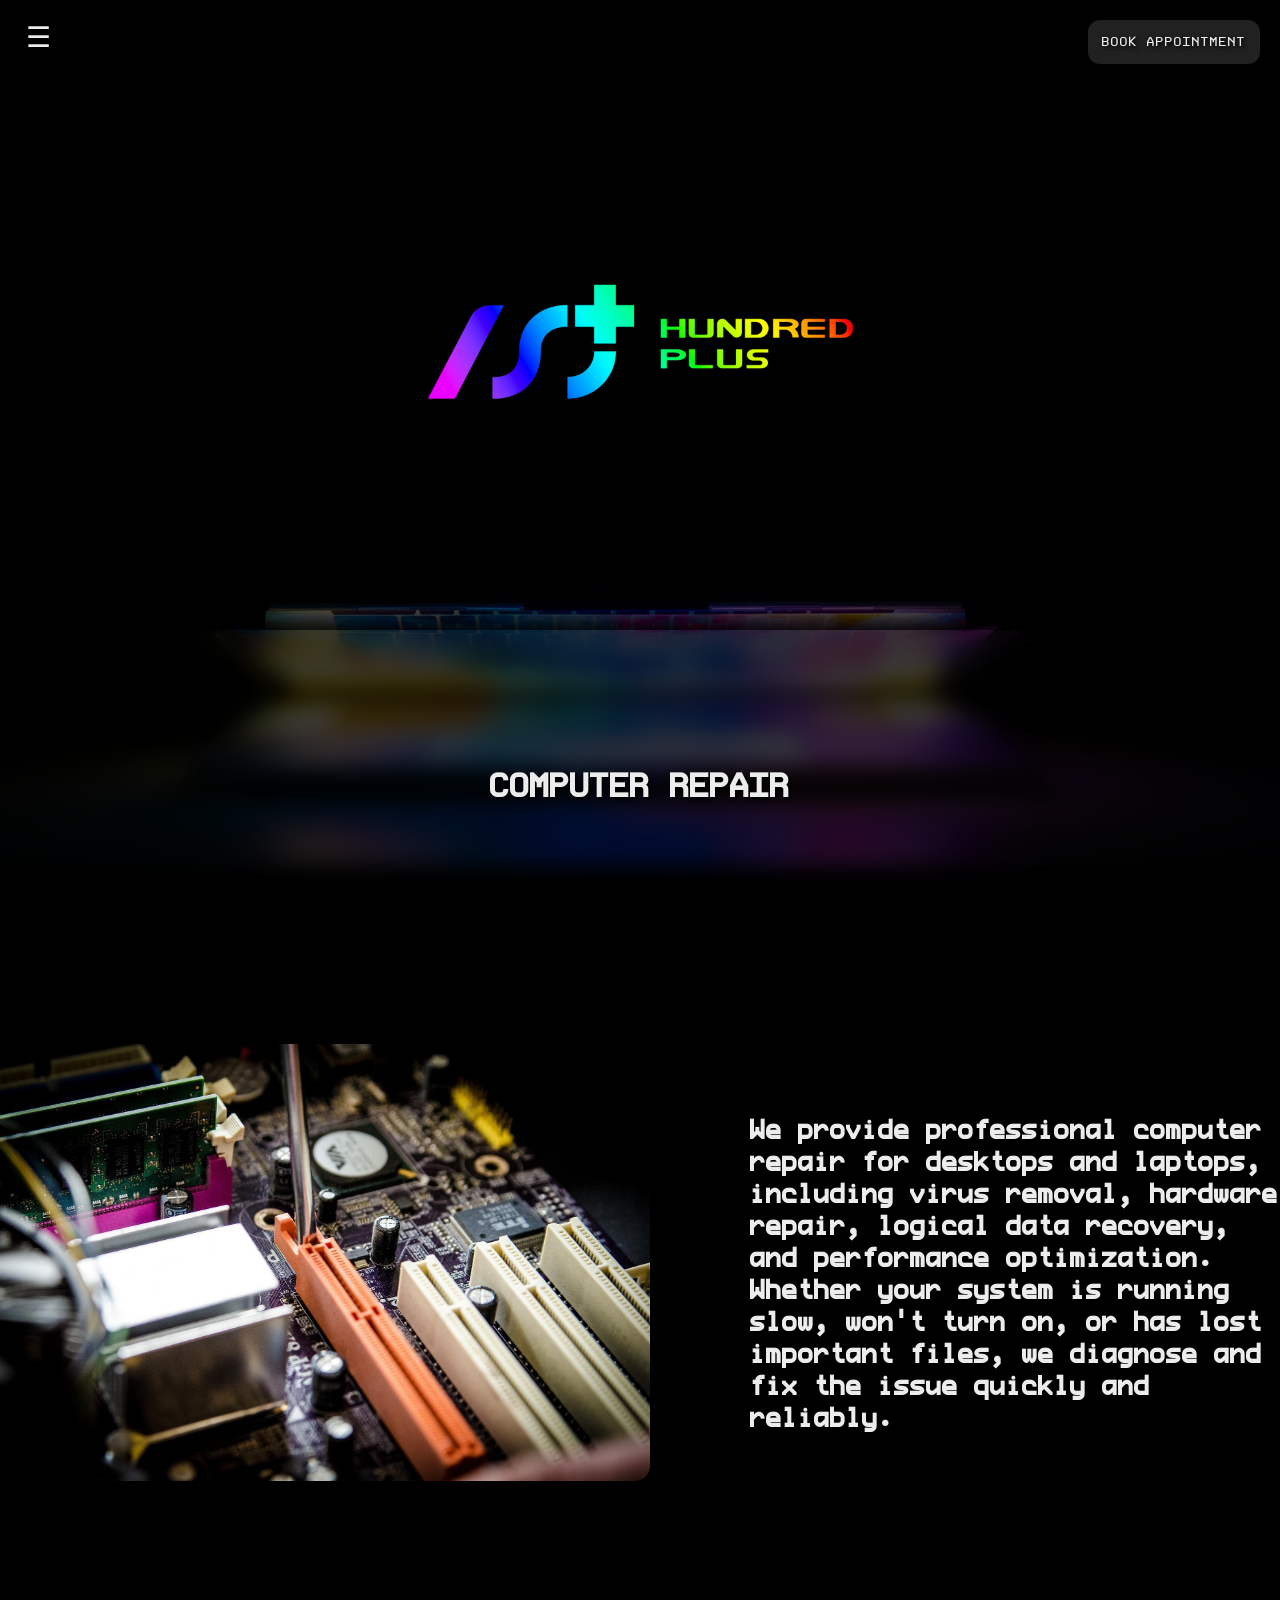
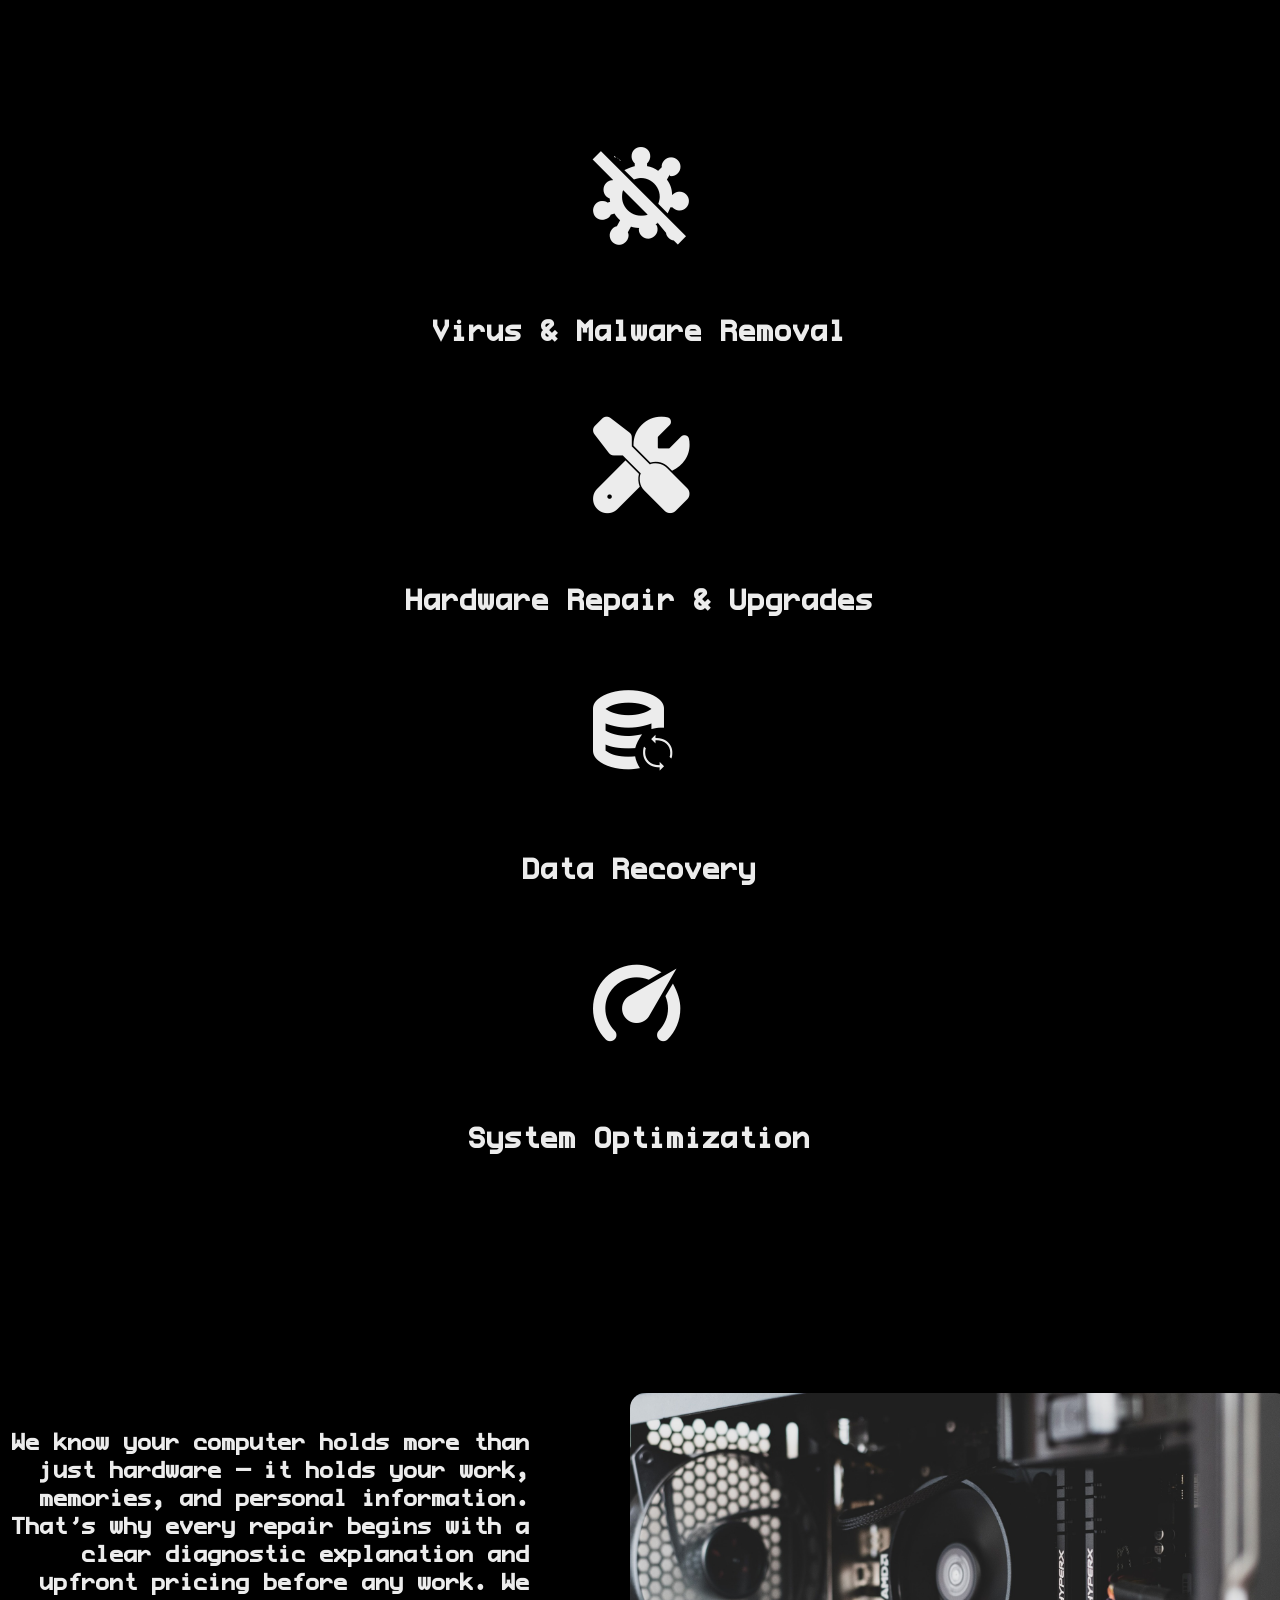
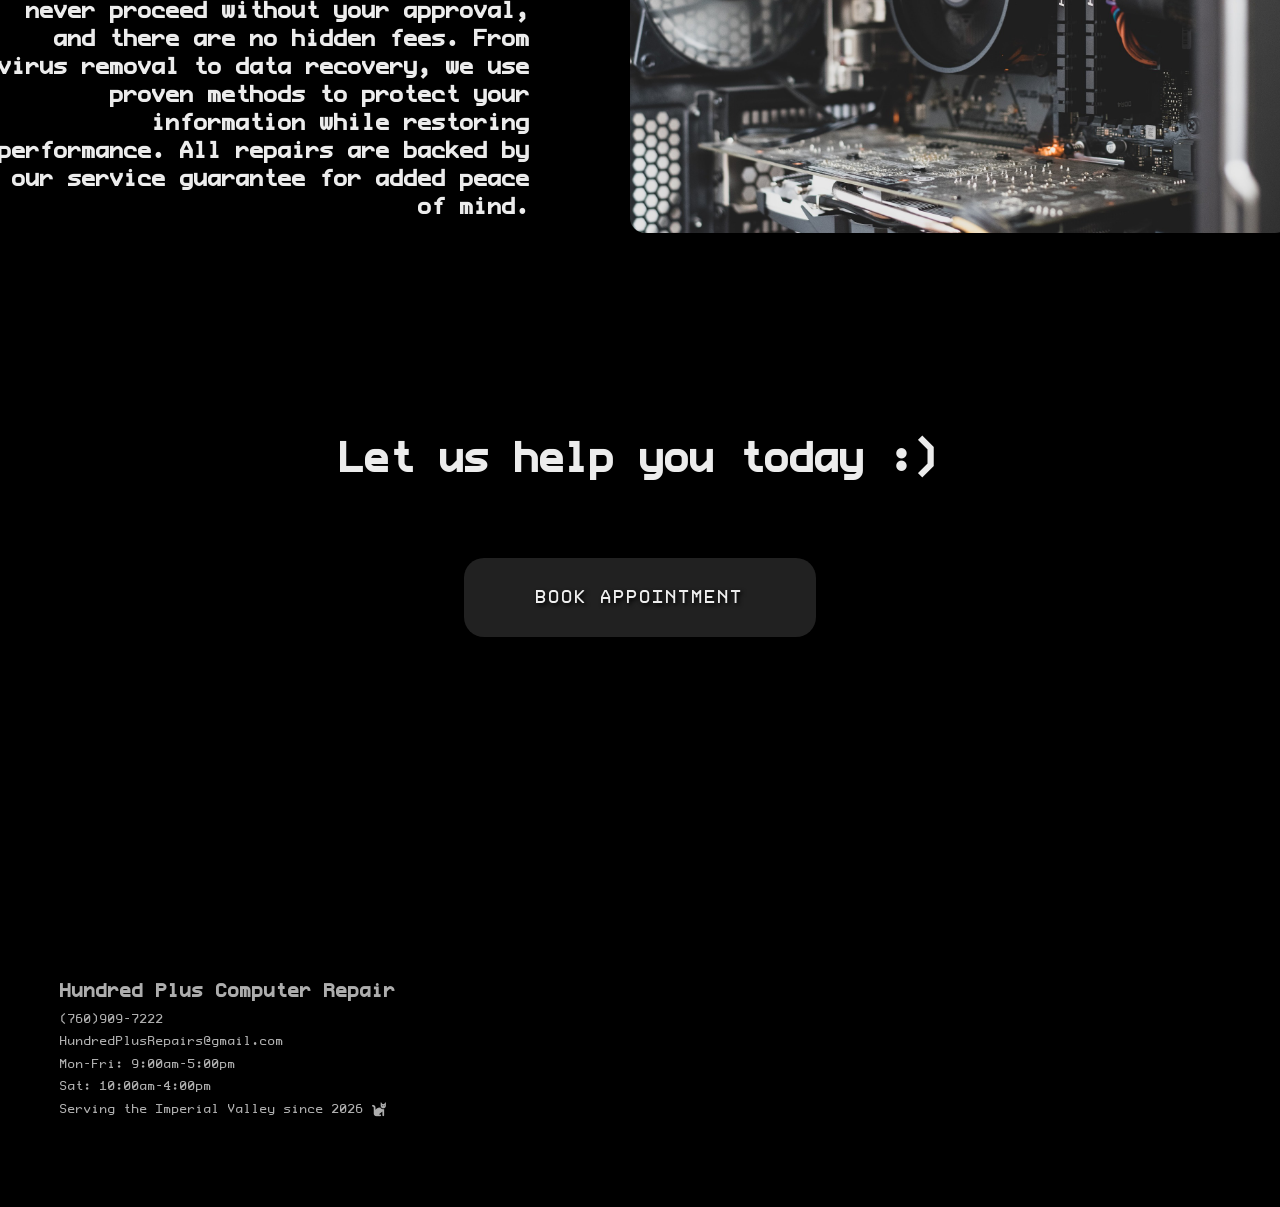
==== index.html @ 90c55b77 "Update index.html" ====
<!DOCTYPE html>
<html lang="en">
<head>
  <meta name="viewport" content="width=device-width, initial-scale=1.0">
  <meta charset="UTF-8">
  <title>Hundred Plus</title>
  <link rel="stylesheet" href="styles.css">
</head>
<body>

  <div class="bg-frontpage"></div>

  <a href="https://calendar.app.google/EMzo36Dbgrenk4398"
    target="_blank"
    id="bookButtonTop">
    BOOK APPOINTMENT
  </a>

  <button id="menuButton">&#9776;</button>

  <nav id="Sidebar">
    <div class="sidebar-top">
      <a href="index.html">Home</a>
      <a href="services.html">Services</a>
    </div>

    <div class="sidebar-bottom">
      <img src="/Images/LogoLight.png" alt="Logo">
    </div>
  </nav>

  <div class="spacer" id="Spacer1"></div>

  <div class="panel" id="FrontPage">

    <div class="textbox" id="Title">
      <div class="text-content">
        <h1>COMPUTER REPAIR</h1>
      </div>
    </div>

    <div class="spacer" id="Spacer2"></div>

    <div class="panel-row" id="TLDRRow">

      <div class="textbox" id="TLDRImage">
        <img src="/Images/ComputerRepair.jpg" alt="Computer Repair">
      </div>

      <div class="textbox" id="TLDR">
        <div class="text-content">
          <h1>
            We provide professional computer repair for desktops
            and laptops, including virus removal, hardware repair, 
            logical data recovery, and performance optimization. 
            Whether your system is running slow, won't turn on, or 
            has lost important files, we diagnose and fix the issue 
            quickly and reliably.
          </h1>
        </div>
      </div>

    </div>

    <div class="spacer" id="Spacer3"></div>

    <div class="panel-row" id="Services">

      <div class="textbox" id="Service1">
        <div class="text-content">
          <h1>
            󱣢
          </h1>
          <h2>
            Virus & Malware Removal
          </h2>
        </div>
      </div>

      <div class="textbox" id="Service2">
        <div class="text-content">
          <h1>
            
          </h1>
          <h2>
            Hardware Repair & Upgrades
          </h2>
        </div>
      </div>

      <div class="textbox" id="Service1">
        <div class="text-content">
          <h1>
            󱘸
          </h1>
          <h2>
            Data Recovery
          </h2>
        </div>
      </div>

      <div class="textbox" id="Service2">
        <div class="text-content">
          <h1>
            󰓅
          </h1>
          <h2>
            System Optimization
          </h2>
        </div>
      </div>

    </div>

    <div class="spacer" id="Spacer4"></div>

    <div class="panel-row" id="TrustRow">

      <div class="textbox" id="Trust">
        <div class="text-content">
          <h1>
            We know your computer holds more than just hardware — it holds your work, 
            memories, and personal information. That’s why every repair begins with a 
            clear diagnostic explanation and upfront pricing before any work. 
            We never proceed without your approval, and there are no hidden fees.

            From virus removal to data recovery, we use proven methods to protect your 
            information while restoring performance. All repairs are backed by our service 
            guarantee for added peace of mind.
        </div>
      </div>

      <div class="textbox" id="TrustImage">
          <img src="/Images/ComputerInternals.jpg" alt="Computer Repair">
      </div>

    </div>

    <div class="spacer" id="Spacer5"></div>

    <div class="cta">
      <h1>
        Let us help you today :)
      </h1>
      <a href="https://calendar.app.google/EMzo36Dbgrenk4398" target="_blank" class="book-btn">
        BOOK APPOINTMENT
      </a>
    </div>

    <div class="spacer" id="Spacer6"></div>

      <div class="panel" id="Footer">
        <div class="textbox" id="FooterText">
          <div class="text-content">
            <h2>Hundred Plus Computer Repair</h2>
            <p>(760)909-7222</p>
            <p>HundredPlusRepairs@gmail.com</p>
            <p>Mon-Fri: 9:00am-5:00pm</p>
            <p>Sat: 10:00am-4:00pm</p>
            <p> </p>
            <p>Serving the Imperial Valley since 2026  </p>
          </div>
        </div>
      </div>

  </div>

<script>
  const menuButton = document.getElementById("menuButton");
  const Sidebar = document.getElementById("Sidebar");

  menuButton.addEventListener("click", () => {
    Sidebar.classList.toggle("active");
  });
</script>
  

</body>

</html>
---- styles.css ----
@font-face {
    font-family: 'ProFontWindows Nerd Font';
    src: url('/Fonts/ProFontWindowsNerdFont-Regular.woff2') format('woff2'),
         url('/Fonts/ProFontWindowsNerdFont-Regular.woff') format('woff');
    font-weight: normal;
    font-style: normal;
}      

/* ====================== Body & Background ====================== */
body {
    margin: 0;
    background-color: black;
    text-shadow: 2px 2px 4px black;
    font-family: 'ProFontWindows Nerd Font';
}

.bg-frontpage {
    position: fixed;
    top: 0;
    left: 0;
    width: 100vw;
    height: 100vh;
    background-image: url("../Images/MobileBackground.png");
    background-size: 100%;
    background-repeat: no-repeat;
    background-position: center;
    z-index: -1;
}

.bg-services {
    position: fixed;
    top: 0;
    left: 0;
    width: 100vw;
    height: 100vh;
    background-image: url("../Images/ServicesBackground.png");
    background-size: 100%;
    background-repeat: no-repeat;
    background-position: center;
    z-index: -1;
}

/* ====================== Spacers ====================== */
#Spacer1 { height: 75vh; }
#Spacer2 { height: 20vh; }
#Spacer3 { height: 20vh; }
#Spacer4 { height: 20vh; }
#Spacer5 { height: 10vh; }
#Spacer6 { height: 30vh; }
#Spacer7 { height: 10vh; }

/* ====================== Sidebar ====================== */
#menuButton {
    font-size: 28px;
    background:none;
    border:none;
    cursor: pointer;
    position:fixed;
    top: 20px;
    left: 20px;
    z-index: 1001;
    color: rgba(255,255,255,0.925);
}

#Sidebar {
    position: fixed;
    top: 0;
    left: -250px;
    width: 250px;
    height: 100vh;
    background: rgba(0, 0, 0, 0.808);

    display: flex;
    flex-direction: column;

    transition: left .3s ease;
    z-index: 1000;
}

.sidebar-top {
    flex: 1;
    padding-top: 100px;
    display: flex;
    flex-direction: column;
    gap: 10px;
}

.sidebar-bottom {
    display: flex;
    justify-content: center;
    padding: 20px 0;
}

.sidebar-bottom img {
    width: 200px;
    height: auto;
}

#Sidebar a {
    color: white;
    text-decoration: none;
    padding: 15px 20px;
    font-size: 30px;
}

#Sidebar a:hover {
    background: rgba(22, 22, 22, 0.767);
}

#Sidebar.active {
    left: 0;

    box-shadow: 10px 0px 40px rgb(0, 0, 0);
    backdrop-filter: blur(10px);
    -webkit-backdrop-filter: blur(10px);
}

#Sidebar img {
    margin-top: auto;
    align-self: center;
    width: 200px;
    height: auto;
    padding-bottom: 20px;
}

/* ====================== Front Page Panel ====================== */
#FrontPage {
    background-color: rgba(0, 0, 0, 0.767);
    min-height: 100vh;

    display: grid;
    grid-template-columns: 1fr;
    gap: 10px;
    max-width: 100%;
    box-sizing: border-box;
    padding: 0 10px;
    margin: 0 auto;
    overflow-x: hidden;

    box-shadow: 0px -30px 40px rgba(0, 0, 0, 1);
    backdrop-filter: blur(10px);
    -webkit-backdrop-filter: blur(10px);
}

/* ====================== Title ====================== */
#Title {
    background-color: rgba(0,0,0,0);
    text-align: center;
    color: rgba(255,255,255,0.925);
    padding-top: 100px;

    grid-column: 1 / -1;
}

#Title .text-content {
    font-size: 20px;
    line-height: 1.5;
    text-shadow: 2px 2px 4px black;
}

/* ====================== Panel Rows (TLDR + Image, Trust + Image) ====================== */
#TLDRRow, #TrustRow {
    display: grid;
    grid-template-columns: 1fr;
    gap: 20px;
}

/* ====================== TLDR ====================== */
#TLDR {
    background-color: rgba(0,0,0,0);
    border-radius: 15px;
    width: 100%;
    height: auto;
}

#TLDR .text-content {
    font-size: 10px;
    color: rgba(255,255,255,0.925);
    padding-top: 25px;
    text-align: center;
}

#TLDRImage {
    border-radius: 15px;
    width: 100%;
    height: auto;
    object-fit: cover;

    box-shadow: 2px 2px 8px black;
}

#TLDRImage img {
    width: 100%;
    height: auto;
    border-radius: 15px;
    object-fit: cover;
    display: block;
}

/* ====================== Services Section ====================== */

#Services {
    font-family: 'ProFontWindows Nerd Font';
    width: 100%;
    height: auto;
    text-align: center;

    grid-column: 1 / -1;
}

#Services .text-content h1 {
    font-size: 100px;
    color: rgba(255,255,255,0.925);
    padding-right: 5vh;
}

#Services .text-content h2 {
    font-size: 35px;
    color: rgba(255,255,255,0.925);
}

#Services .text-content h3 {
    font-size: 25px;
    color: rgba(255,255,255,0.925);
}

/* ====================== Trust Section ====================== */
#Trust {
    background-color: rgba(0,0,0,0);
    border-radius: 15px;
    width: 100%;
    height: auto;
}

#Trust .text-content {
    font-size: 10px;
    color: rgba(255,255,255,0.925);
    padding-top: 25px;
    text-align: center;
}

#TrustImage {
    border-radius: 15px;
    width: 100%;
    height: auto;
    object-fit: cover;

    box-shadow: 2px 2px 8px black;
}

#TrustImage img {
    width: 100%;
    height: auto;
    border-radius: 15px;
    object-fit: cover;
    display: block;
}

/* ====================== CTA Button ====================== */

#bookButtonTop {
    position: fixed;
    top: 20px;
    right: 20px;
    z-index: 1001;

    display: inline-flex;
    align-items: center;
    justify-content: center;

    height: 44px;
    padding: 0 14px;
    border-radius: 12px;

    background: rgba(44,44,44,0.753);
    color: rgba(255,255,255,0.925);
    text-decoration: none;

    font-family: 'ProFontWindows Nerd Font';
    font-size: 16px;
    letter-spacing: 1px;

    box-shadow: 0 8px 20px rgba(0, 0, 0, .5);
    backdrop-filter: blur(10px);
    -webkit-backdrop-filter: blur(10px);
}

#menuButton { top: calc(20px + env(safe-area-inset-top)); }
#bookButtonTop { top: calc(20px + env(safe-area-inset-top)); }

.cta {
    width: 100%;
    display: flex;
    justify-content: center;
    align-items: center;
    margin-top: 50px;
    flex-direction: column;
}

.cta h1 {
    font-size: 25px;
    text-align: center;
    color: rgba(255,255,255,0.925);
}

.book-btn {
    display: inline-block;
    padding: 20px 50px;
    background-color: rgba(44,44,44,0.753);
    color: rgba(255,255,255,0.925);
    font-family: 'ProFontWindows Nerd Font';
    font-size: 22px;
    letter-spacing: 2px;
    text-decoration: none;
    border-radius: 15px;
    box-shadow: 0px -6px 20px rgba(0,0,0,0.767);
    transition: all 0.2s ease;
}

.book-btn:hover {
    transform: translateY(-3px);
    box-shadow: 0px -10px 30px rgba(0,0,0,0.9);
}

.book-btn:active {
    transform: translateY(1px);
    box-shadow: 0px -2px 10px rgba(0,0,0,0.767);
}

/* ====================== Footer ====================== */
#Footer {
    width: 200%;
    min-height: 200px;
    background-color: rgba(0,0,0,0.856);
    box-shadow: 0px -20px 40px rgba(0,0,0,1);
    padding: 40px 0px;
}

#FooterText .text-content {
    font-size: 15px;
    max-width: 800px;
    margin-left: 50px;
    color: rgba(255,255,255,0.678);
    text-shadow: 2px 2px 4px black;
    line-height: .5;
    text-align: left;
}

/* ====================== Desktop CSS ====================== */
@media (min-width: 1024px) {

    #TLDRRow > #TLDR,
    #TLDRRow > #TLDRImage,
    #TrustRow > #Trust,
    #TrustRow > #TrustImage {
        grid-column: auto !important;
    }

    .bg-frontpage {
        background-image: url("../Images/FrontPageBackground.png");
        background-size: 100%;
    }

    .bg-services {
        background-size: cover;
    }

    #Spacer1 { height: 70vh; }

    #TLDRRow {
        display: grid;
        grid-template-columns: 55% 45%;
        gap: 100px;
        align-items: center;
        justify-content: center;
        max-width: 1200px;
        margin: 0 auto;
    }

    #TrustRow {
        display: grid;
        grid-template-columns: 45% 55%;
        gap: 100px;
        align-items: center;
        justify-content: center;
        max-width: 1200px;
        margin: 0 auto;
    }

    #TLDR, #Trust {
        grid-column: auto;
        width: 100%;
        text-align: left;
        font-size: 16px;
    }

    #TLDRImage, #TrustImage {
        width: 100%;
        grid-column: auto;
        align-self: center;
    }

    #TLDRImage img, #TrustImage img {
        width: 100%;
        height: auto;
    }

    #TLDR .text-content {
        font-size: 16px;
        text-align: left;
    }

    #Trust .text-content {
        font-size: 14px;
        text-align: right;
    }

    .cta h1 {
        font-size: 50px;
        padding-bottom: 40px;
    }

    .book-btn {
        padding: 28px 72px;
        font-size: clamp(20px, 2.5w, 26px);
        border-radius: 20px;
    }

}
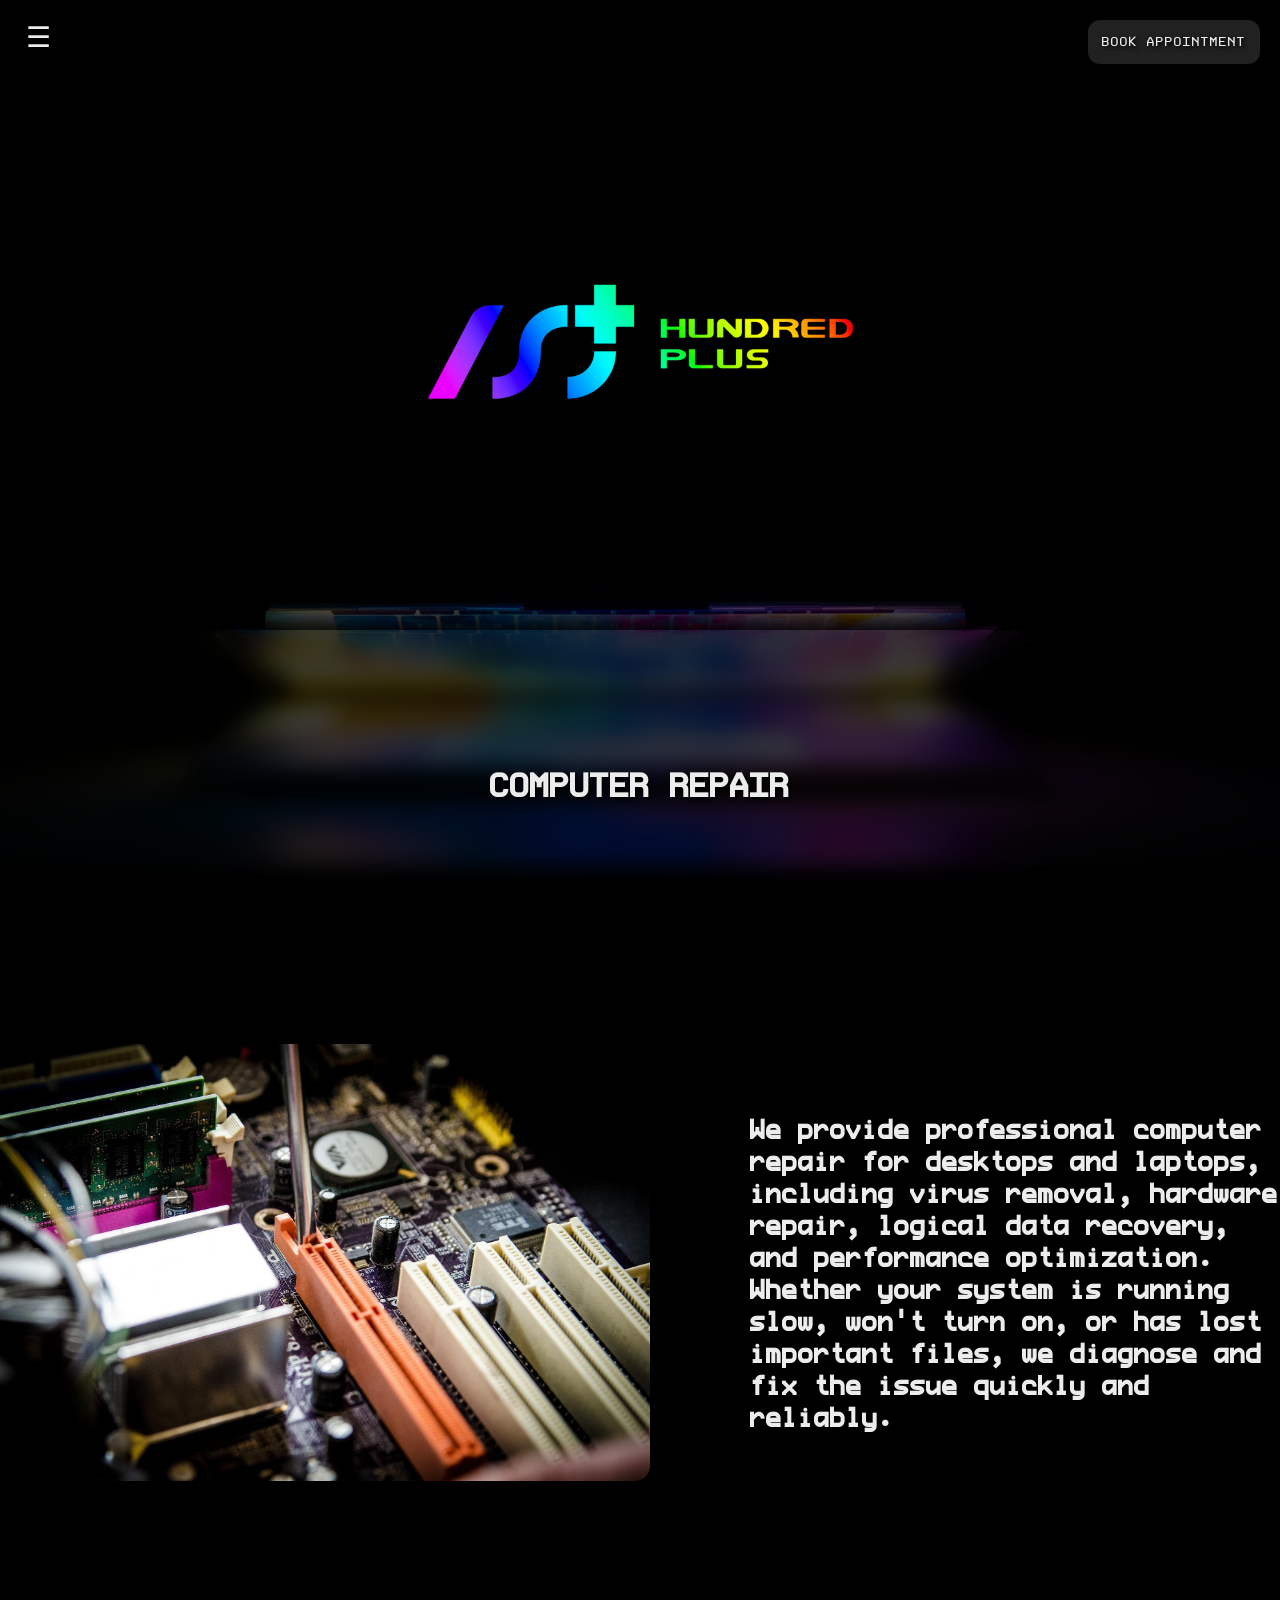
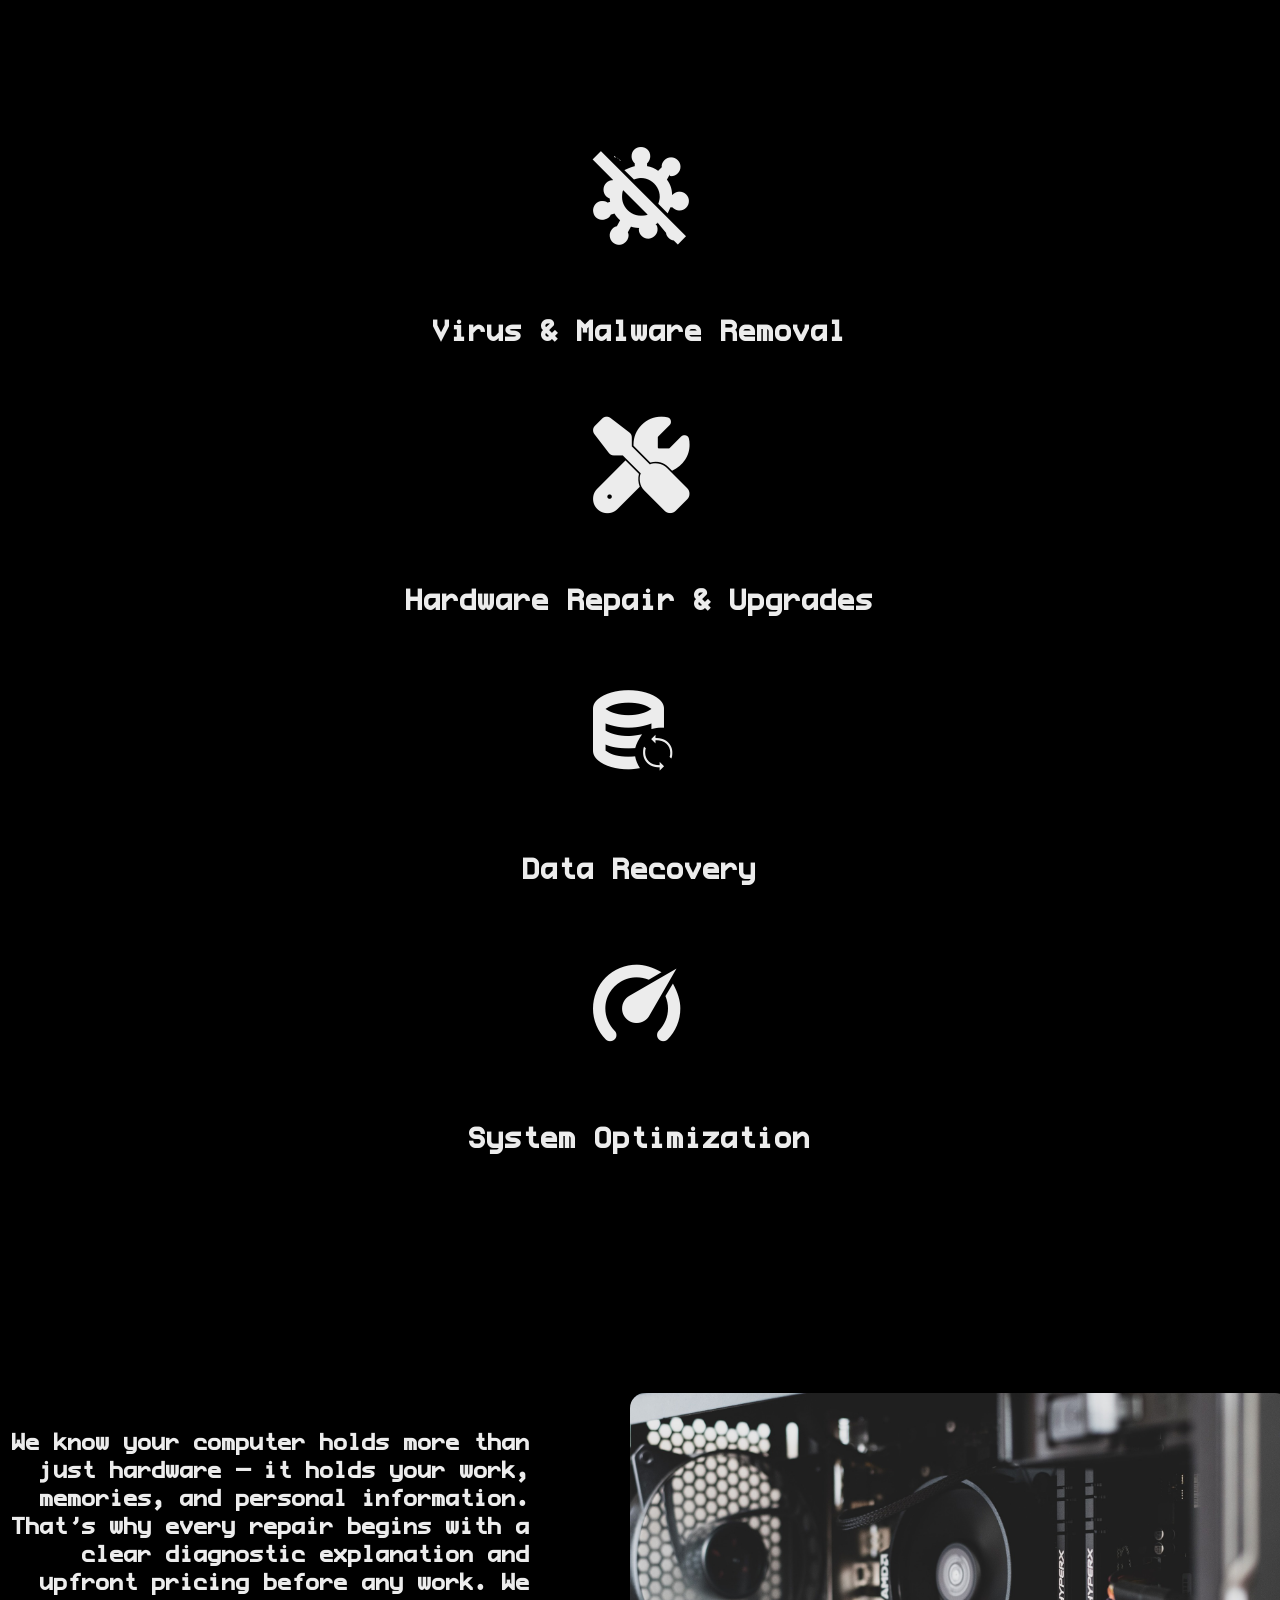
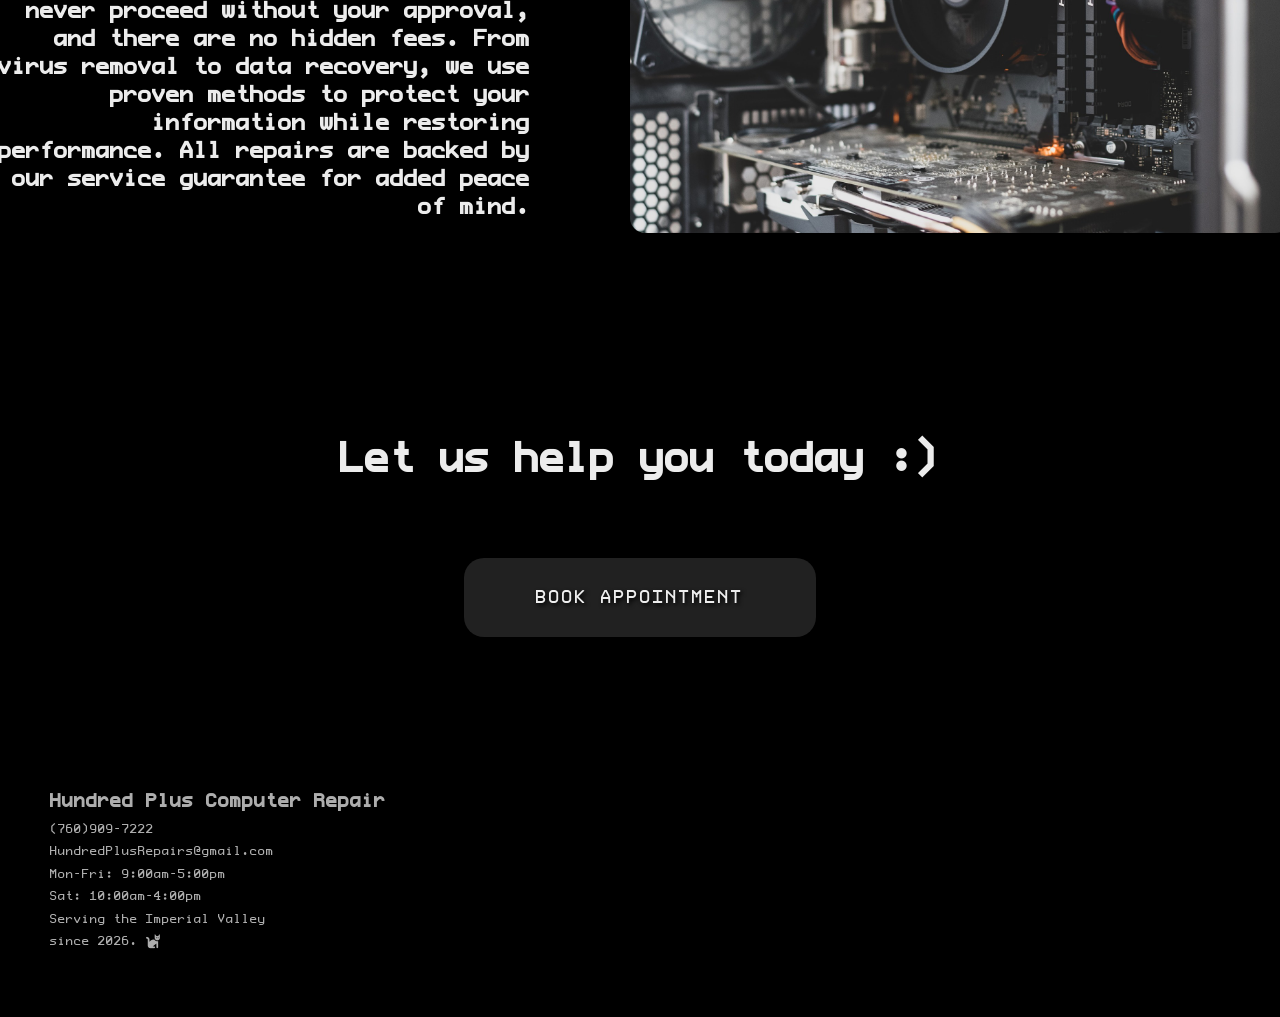
==== commit 88a50bee: "update" ====
--- a/index.html
+++ b/index.html
@@ -149,7 +149,9 @@
 
     <div class="spacer" id="Spacer6"></div>
 
-      <div class="panel" id="Footer">
+  </div>
+
+  <div class="panel" id="Footer">
         <div class="textbox" id="FooterText">
           <div class="text-content">
             <h2>Hundred Plus Computer Repair</h2>
@@ -158,12 +160,11 @@
             <p>Mon-Fri: 9:00am-5:00pm</p>
             <p>Sat: 10:00am-4:00pm</p>
             <p> </p>
-            <p>Serving the Imperial Valley since 2026  </p>
+            <p>Serving the Imperial Valley</p>
+            <p>since 2026.  </p>
           </div>
         </div>
       </div>
-
-  </div>
 
 <script>
   const menuButton = document.getElementById("menuButton");
--- a/styles.css
+++ b/styles.css
@@ -46,7 +46,7 @@
 #Spacer3 { height: 20vh; }
 #Spacer4 { height: 20vh; }
 #Spacer5 { height: 10vh; }
-#Spacer6 { height: 30vh; }
+#Spacer6 { height: 10vh; }
 #Spacer7 { height: 10vh; }
 
 /* ====================== Sidebar ====================== */
@@ -334,6 +334,9 @@
     background-color: rgba(0,0,0,0.856);
     box-shadow: 0px -20px 40px rgba(0,0,0,1);
     padding: 40px 0px;
+    
+    backdrop-filter: blur(10px);
+    -webkit-backdrop-filter: blur(10px);
 }
 
 #FooterText .text-content {
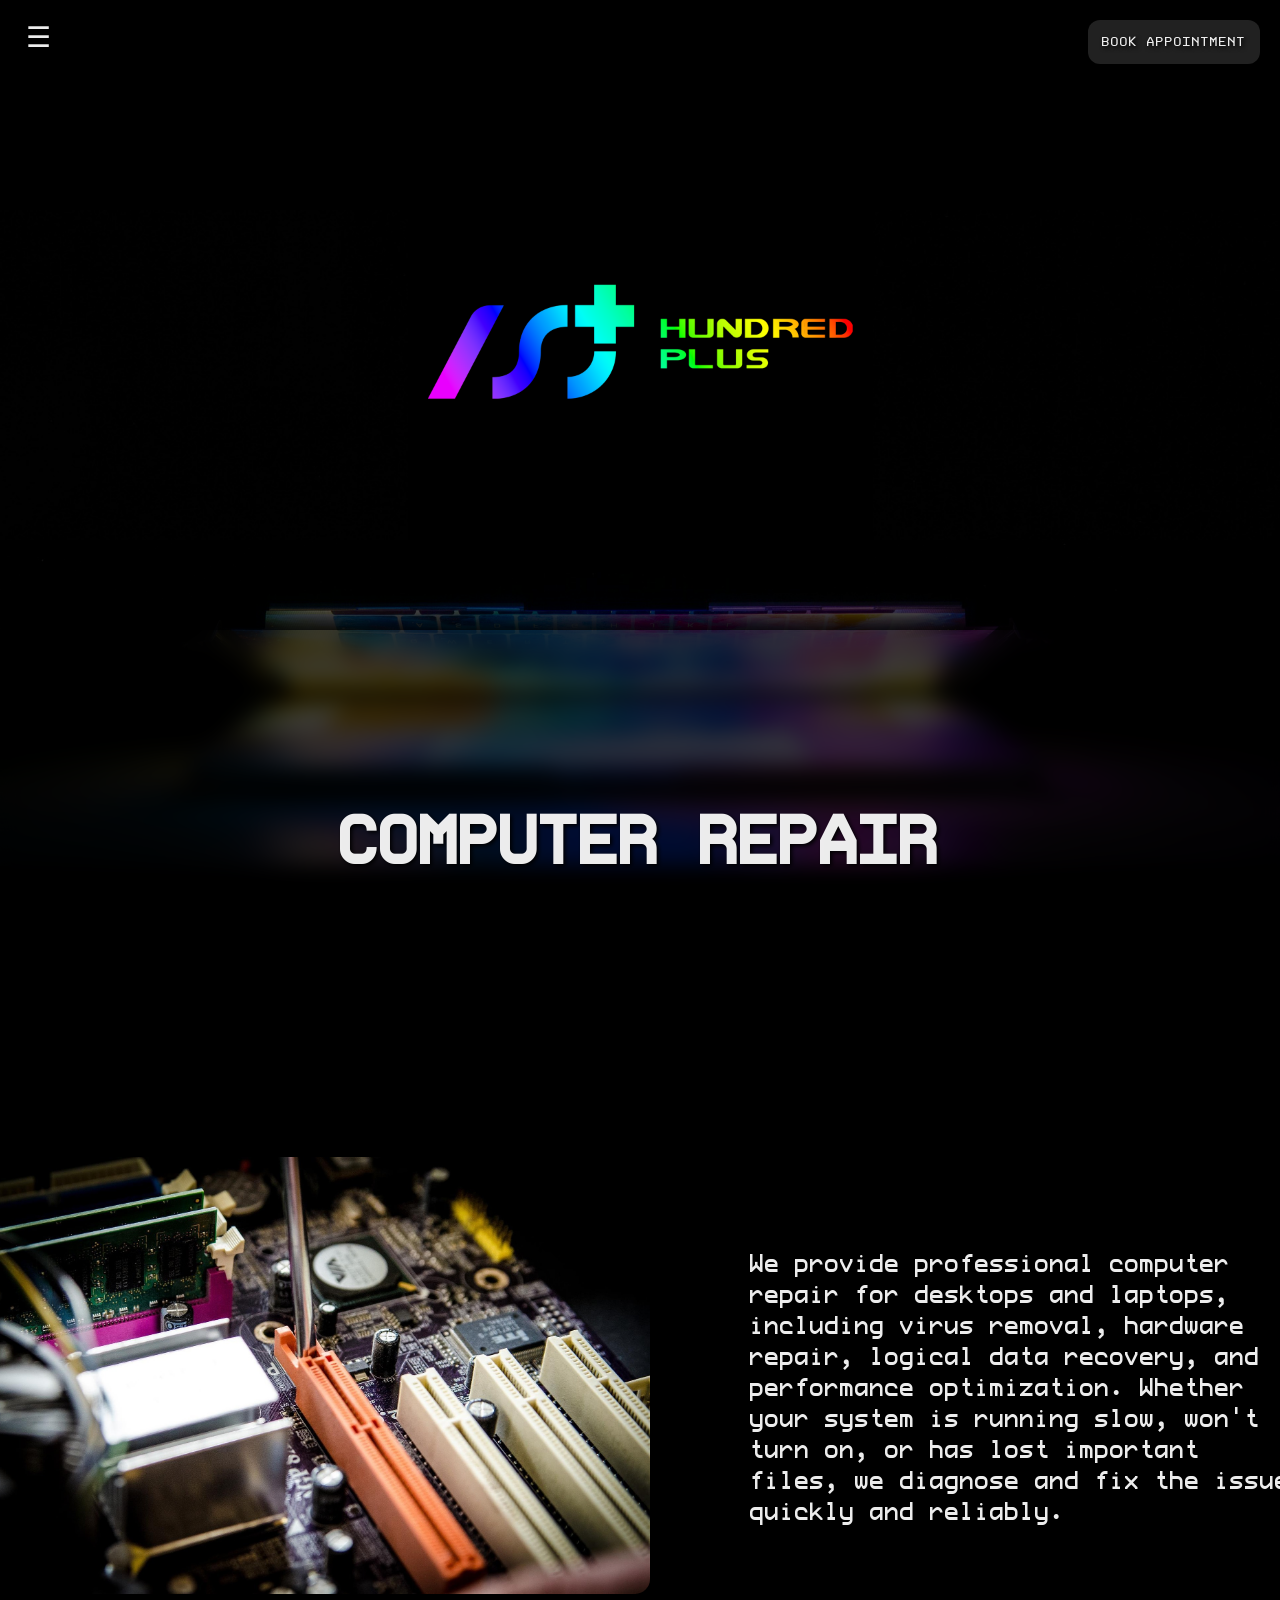
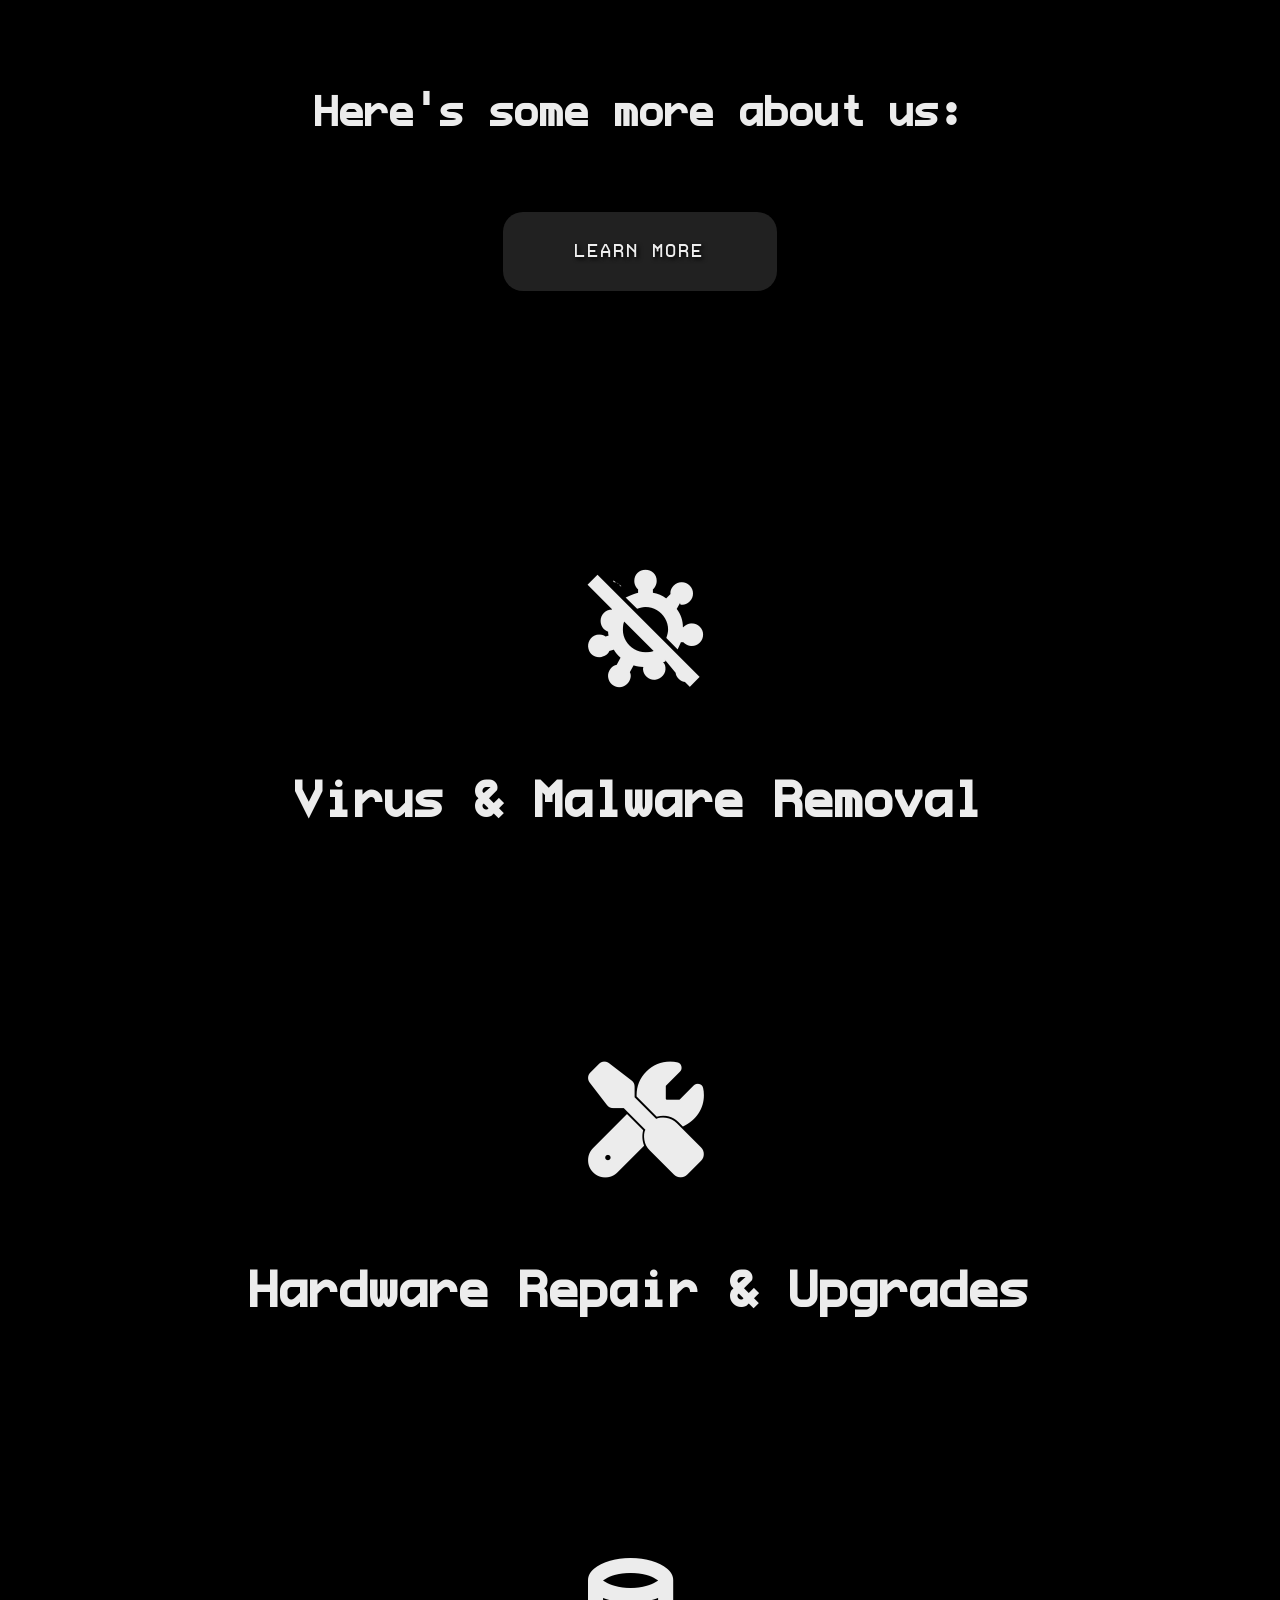
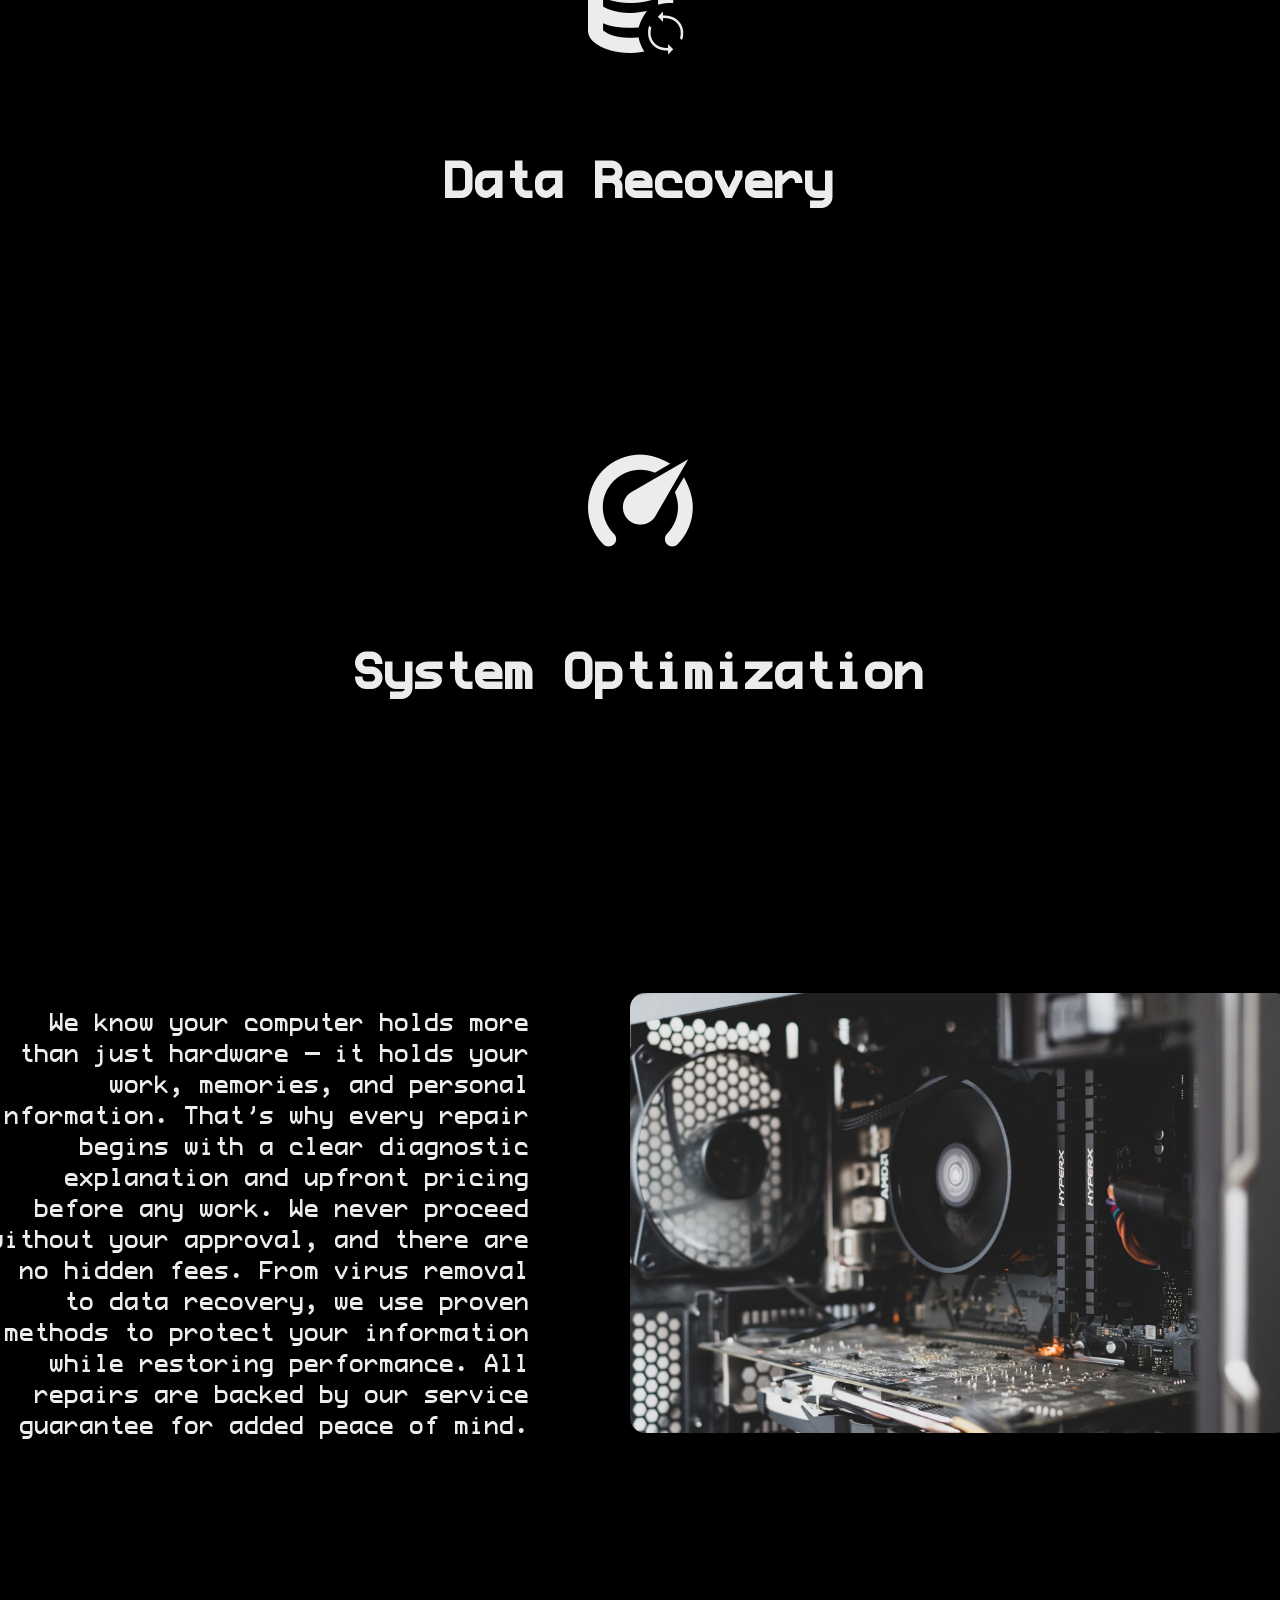
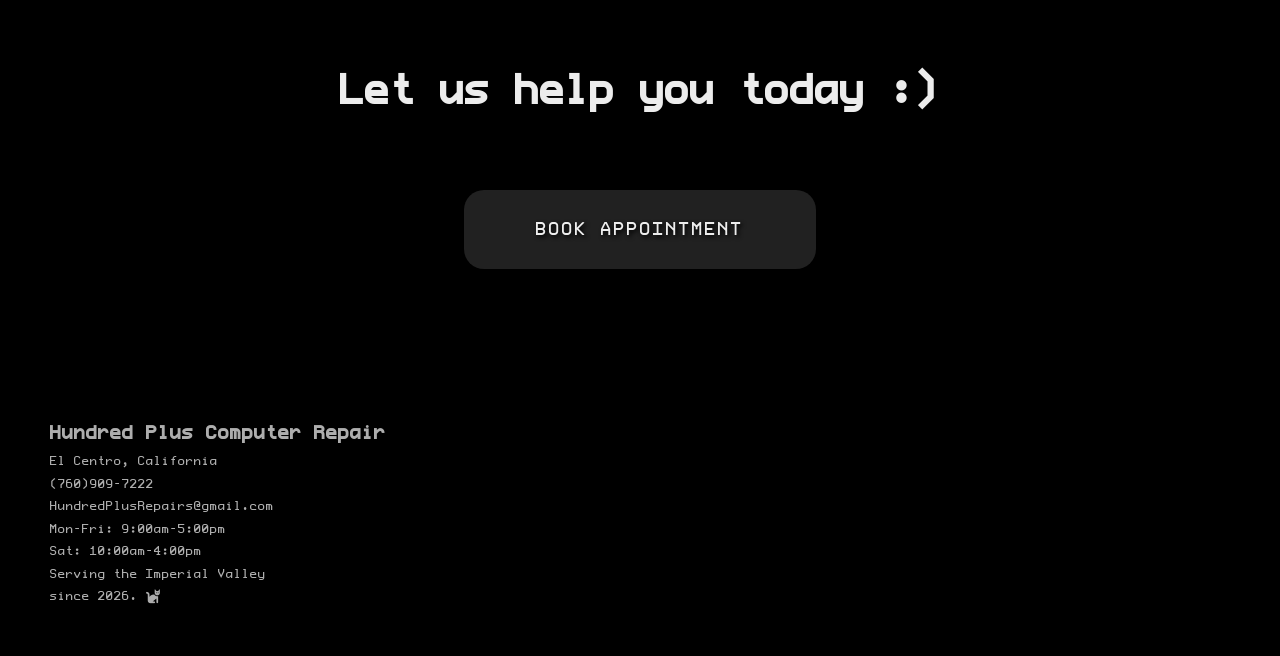
==== commit 9300fa86: "About Created" ====
--- a/index.html
+++ b/index.html
@@ -5,6 +5,9 @@
   <meta charset="UTF-8">
   <title>Hundred Plus</title>
   <link rel="stylesheet" href="styles.css">
+  <link rel="icon" type="image/png" sizes="32x32" href="favicon-32x32.png">
+  <link rel="icon" type="image/png" sizes="16x16" href="favicon-16x16.png">
+  <link rel="apple-touch-icon" href="apple-touch-icon.png">
 </head>
 <body>
 
@@ -22,10 +25,11 @@
     <div class="sidebar-top">
       <a href="index.html">Home</a>
       <a href="services.html">Services</a>
+      <a href="about.html">About Us</a>
     </div>
 
     <div class="sidebar-bottom">
-      <img src="/Images/LogoLight.png" alt="Logo">
+      <img src="Images/LogoLight.png" alt="Logo">
     </div>
   </nav>
 
@@ -44,22 +48,31 @@
     <div class="panel-row" id="TLDRRow">
 
       <div class="textbox" id="TLDRImage">
-        <img src="/Images/ComputerRepair.jpg" alt="Computer Repair">
+        <img src="Images/ComputerRepair.jpg" alt="Computer Repair">
       </div>
 
       <div class="textbox" id="TLDR">
         <div class="text-content">
-          <h1>
+          <p>
             We provide professional computer repair for desktops
             and laptops, including virus removal, hardware repair, 
             logical data recovery, and performance optimization. 
             Whether your system is running slow, won't turn on, or 
             has lost important files, we diagnose and fix the issue 
             quickly and reliably.
-          </h1>
+          </p>
         </div>
       </div>
 
+    </div>
+
+    <div class="cta">
+      <h1>
+        Here's some more about us:
+      </h1>
+      <a href="about.html" target="_blank" class="book-btn">
+        LEARN MORE
+      </a>
     </div>
 
     <div class="spacer" id="Spacer3"></div>
@@ -118,7 +131,7 @@
 
       <div class="textbox" id="Trust">
         <div class="text-content">
-          <h1>
+          <p>
             We know your computer holds more than just hardware — it holds your work, 
             memories, and personal information. That’s why every repair begins with a 
             clear diagnostic explanation and upfront pricing before any work. 
@@ -127,11 +140,12 @@
             From virus removal to data recovery, we use proven methods to protect your 
             information while restoring performance. All repairs are backed by our service 
             guarantee for added peace of mind.
+          </p>
         </div>
       </div>
 
       <div class="textbox" id="TrustImage">
-          <img src="/Images/ComputerInternals.jpg" alt="Computer Repair">
+          <img src="Images/ComputerInternals.jpg" alt="Computer Repair">
       </div>
 
     </div>
@@ -152,19 +166,21 @@
   </div>
 
   <div class="panel" id="Footer">
-        <div class="textbox" id="FooterText">
-          <div class="text-content">
-            <h2>Hundred Plus Computer Repair</h2>
-            <p>(760)909-7222</p>
-            <p>HundredPlusRepairs@gmail.com</p>
-            <p>Mon-Fri: 9:00am-5:00pm</p>
-            <p>Sat: 10:00am-4:00pm</p>
-            <p> </p>
-            <p>Serving the Imperial Valley</p>
-            <p>since 2026.  </p>
-          </div>
-        </div>
+
+    <div class="textbox" id="FooterText">
+      <div class="text-content">
+        <h2>Hundred Plus Computer Repair</h2>
+        <p>El Centro, California</p>
+        <p>(760)909-7222</p>
+        <p>HundredPlusRepairs@gmail.com</p>
+        <p>Mon-Fri: 9:00am-5:00pm</p>
+        <p>Sat: 10:00am-4:00pm</p>
+        <p> </p>
+        <p>Serving the Imperial Valley</p>
+        <p>since 2026.  </p>
       </div>
+    </div>
+  </div>
 
 <script>
   const menuButton = document.getElementById("menuButton");
--- a/styles.css
+++ b/styles.css
@@ -20,7 +20,7 @@
     left: 0;
     width: 100vw;
     height: 100vh;
-    background-image: url("../Images/MobileBackground.png");
+    background-image: url("Images/MobileBackground.png");
     background-size: 100%;
     background-repeat: no-repeat;
     background-position: center;
@@ -33,7 +33,20 @@
     left: 0;
     width: 100vw;
     height: 100vh;
-    background-image: url("../Images/ServicesBackground.png");
+    background-image: url("Images/ServicesBackground.png");
+    background-size: 100%;
+    background-repeat: no-repeat;
+    background-position: center;
+    z-index: -1;
+}
+
+.bg-about {
+    position: fixed;
+    top: 0;
+    left: 0;
+    width: 100vw;
+    height: 100vh;
+    background-image: url("Images/AboutBackground.jpg");
     background-size: 100%;
     background-repeat: no-repeat;
     background-position: center;
@@ -174,7 +187,7 @@
 }
 
 #TLDR .text-content {
-    font-size: 10px;
+    font-size: 25px;
     color: rgba(255,255,255,0.925);
     padding-top: 25px;
     text-align: center;
@@ -219,7 +232,7 @@
     color: rgba(255,255,255,0.925);
 }
 
-#Services .text-content h3 {
+#Services .text-content p {
     font-size: 25px;
     color: rgba(255,255,255,0.925);
 }
@@ -233,7 +246,7 @@
 }
 
 #Trust .text-content {
-    font-size: 10px;
+    font-size: 25px;
     color: rgba(255,255,255,0.925);
     padding-top: 25px;
     text-align: center;
@@ -249,6 +262,84 @@
 }
 
 #TrustImage img {
+    width: 100%;
+    height: auto;
+    border-radius: 15px;
+    object-fit: cover;
+    display: block;
+}
+
+/* ====================== About ====================== */
+#About {
+    background-color: rgba(0,0,0,0);
+    border-radius: 15px;
+    width: 100%;
+    height: auto;
+}
+
+#About .text-content h1 {
+    font-size: 30px;
+    color: rgba(255,255,255,0.925);
+    padding-top: 25px;
+    text-align: center;
+}
+
+#About .text-content p {
+    font-size: 25px;
+    color: rgba(255,255,255,0.925);
+    padding-top: 25px;
+    text-align: center;
+}
+
+#AboutImage {
+    border-radius: 15px;
+    width: 100%;
+    height: auto;
+    object-fit: cover;
+
+    box-shadow: 2px 2px 8px black;
+}
+
+#AboutImage img {
+    width: 100%;
+    height: auto;
+    border-radius: 15px;
+    object-fit: cover;
+    display: block;
+}
+
+/* ====================== Service Area Section ====================== */
+#Area {
+    background-color: rgba(0,0,0,0);
+    border-radius: 15px;
+    width: 100%;
+    height: auto;
+}
+
+#Area .text-content h1 {
+    font-size: 30px;
+    color: rgba(255,255,255,0.925);
+    padding-top: 25px;
+    text-align: center;
+}
+
+#Area .text-content p {
+    font-size: 25px;
+    color: rgba(255,255,255,0.925);
+    padding-top: 25px;
+    text-align: center;
+}
+
+#AreaImage {
+    border-radius: 15px;
+    width: 100%;
+    height: auto;
+    object-fit: cover;
+
+    box-shadow: 2px 2px 8px black;
+}
+
+#AreaImage img {
     width: 100%;
     height: auto;
     border-radius: 15px;
@@ -329,14 +420,14 @@
 
 /* ====================== Footer ====================== */
 #Footer {
-    width: 200%;
+    width: 100%;
     min-height: 200px;
-    background-color: rgba(0,0,0,0.856);
+    background-color: rgba(0, 0, 0, 0.959);
     box-shadow: 0px -20px 40px rgba(0,0,0,1);
     padding: 40px 0px;
     
-    backdrop-filter: blur(10px);
-    -webkit-backdrop-filter: blur(10px);
+    backdrop-filter: blur(20px);
+    -webkit-backdrop-filter: blur(20px);
 }
 
 #FooterText .text-content {
@@ -359,8 +450,15 @@
         grid-column: auto !important;
     }
 
+    #AboutRow > #About,
+    #AboutRow > #AboutImage,
+    #AreaRow > #Area,
+    #AreaRow > #AreaImage {
+        grid-column: auto !important;
+    }
+
     .bg-frontpage {
-        background-image: url("../Images/FrontPageBackground.png");
+        background-image: url("Images/FrontPageBackground.png");
         background-size: 100%;
     }
 
@@ -368,9 +466,14 @@
         background-size: cover;
     }
 
+    #Title .text-content {
+        font-size: 40px;
+        text-align: center;
+    }
+
     #Spacer1 { height: 70vh; }
 
-    #TLDRRow {
+    #TLDRRow, #AboutRow {
         display: grid;
         grid-template-columns: 55% 45%;
         gap: 100px;
@@ -390,32 +493,71 @@
         margin: 0 auto;
     }
 
-    #TLDR, #Trust {
+    #AreaRow, #Services {
+        display: grid;
+        gap: 100px;
+        align-items: center;
+        justify-content: center;
+        max-width: 1200px;
+        margin: 0 auto;
+    }
+
+    #TLDR, #Trust, #About, #Area {
         grid-column: auto;
         width: 100%;
         text-align: left;
         font-size: 16px;
     }
 
-    #TLDRImage, #TrustImage {
+    #TLDRImage, #TrustImage, #AboutImage, #AreaImage {
         width: 100%;
         grid-column: auto;
         align-self: center;
     }
 
-    #TLDRImage img, #TrustImage img {
+    #TLDRImage img, #TrustImage img, #AboutImage img, #AreaImage img {
         width: 100%;
         height: auto;
     }
 
     #TLDR .text-content {
-        font-size: 16px;
+        font-size: 30px;
         text-align: left;
     }
 
     #Trust .text-content {
-        font-size: 14px;
+        font-size: 30px;
         text-align: right;
+    }
+
+    #About .text-content p {
+        font-size: 30px;
+        text-align: left;
+    }
+
+    #Area .text-content h1 {
+        font-size: 40px;
+        text-align: center;
+    }
+
+    #Area .text-content p {
+        font-size: 40px;
+        text-align: center;
+    }
+
+    #Services .text-content h1 {
+        font-size: 120px;
+        text-align: center;
+    }
+
+    #Services .text-content h2 {
+        font-size: 60px;
+        text-align: center;
+    }
+
+    #Services .text-content p {
+        font-size: 40px;
+        text-align: center;
     }
 
     .cta h1 {
